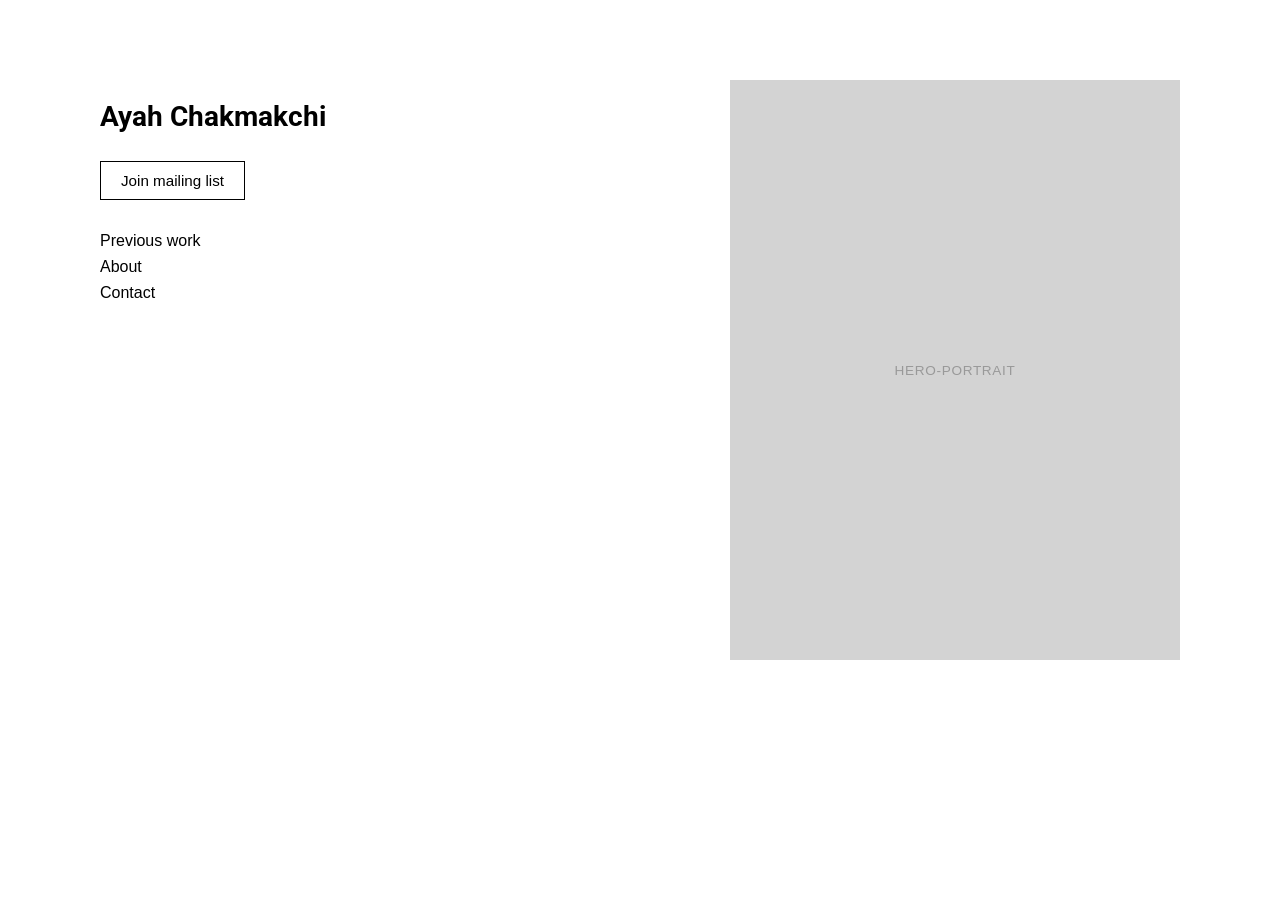
==== index.html @ 392fb3b9 "Ayah's Art Portfolio - First Draft" ====
<!DOCTYPE html>
<html lang="en">
<head>
    <meta charset="UTF-8">
    <meta name="viewport" content="width=device-width, initial-scale=1.0">
    <title>Ayah Chakmakchi</title>
    <link rel="preconnect" href="https://fonts.googleapis.com">
    <link rel="preconnect" href="https://fonts.gstatic.com" crossorigin>
    <link href="https://fonts.googleapis.com/css2?family=Roboto:wght@400;700&display=swap" rel="stylesheet">
    <link rel="stylesheet" href="styles.css">
</head>
<body>
    <main class="landing">
        <div class="landing-left">
            <h1>Ayah Chakmakchi</h1>
            <a href="pages/mailing-list.html" class="btn-mailing-list">Join mailing list</a>
            <nav>
                <a href="pages/previous-work.html">Previous work</a>
                <a href="pages/about.html">About</a>
                <a href="pages/contact.html">Contact</a>
            </nav>
        </div>
        <div class="landing-right">
            <!-- IMAGE: landing hero photo — replace with: <img src="images/hero-portrait.jpg" alt="Ayah Chakmakchi" class="hero-photo"> -->
            <div class="image-placeholder hero-photo" data-image="hero-portrait"></div>
        </div>
    </main>
</body>
</html>
---- styles.css ----
* {
    margin: 0;
    padding: 0;
    box-sizing: border-box;
}

body {
    font-family: "Helvetica Neue", Helvetica, Arial, sans-serif;
    color: #000;
    background: #fff;
}

.landing {
    display: flex;
    justify-content: space-between;
    align-items: flex-start;
    max-width: 1200px;
    margin: 0 auto;
    padding: 80px 60px;
    min-height: 100vh;
}

.landing-left {
    display: flex;
    flex-direction: column;
    gap: 16px;
    padding-top: 20px;
}

.landing-left h1 {
    font-size: 1.75rem;
    font-weight: 700;
    margin-bottom: 12px;
}

.page-header h1,
.landing-left h1 {
    font-family: "Roboto", sans-serif;
}

.btn-mailing-list {
    display: inline-block;
    padding: 10px 20px;
    border: 1px solid #000;
    color: #000;
    text-decoration: none;
    font-size: 0.95rem;
    width: fit-content;
    margin-bottom: 16px;
}

.btn-mailing-list:hover {
    border-color: #000;
}

nav {
    display: flex;
    flex-direction: column;
    gap: 8px;
}

nav a {
    color: #000;
    text-decoration: none;
    font-size: 1rem;
}

nav a:hover {
    text-decoration: none;
}

.landing-right {
    flex-shrink: 0;
}

/* IMAGE: hero portrait on landing page — replace .image-placeholder.hero-photo div */
.hero-photo {
    width: 450px;
    height: 580px;
}

/* ==========================================================================
   IMAGE PLACEHOLDERS
   Every grey box uses this class. Each one has a data-image attribute
   so you can find them easily. To swap in a real image:
   1. Put your images in an "images/" folder
   2. Replace <div class="image-placeholder ..." data-image="..."></div>
      with <img src="../images/your-file.jpg" alt="description" class="...">
   ========================================================================== */
.image-placeholder {
    background-color: #d3d3d3;
    display: flex;
    align-items: center;
    justify-content: center;
}

.image-placeholder::after {
    content: attr(data-image);
    color: #999;
    font-size: 0.85rem;
    text-transform: uppercase;
    letter-spacing: 0.05em;
}

/* ==========================================================================
   SHARED PAGE LAYOUT (all inner pages)
   ========================================================================== */
.page {
    max-width: 1200px;
    margin: 0 auto;
    padding: 80px 60px;
}

.page-header {
    display: flex;
    justify-content: space-between;
    align-items: baseline;
    margin-bottom: 60px;
}

.page-header h1 {
    font-size: 2.5rem;
    font-weight: 400;
    font-family: "Roboto", sans-serif;
}

.back-link {
    color: #000;
    text-decoration: underline;
    font-size: 1rem;
}

/* ==========================================================================
   PREVIOUS WORK PAGE — Gallery
   ========================================================================== */
.gallery {
    display: flex;
    flex-direction: column;
    align-items: center;
    gap: 80px;
}

.gallery-item {
    text-align: center;
    max-width: 700px;
    width: 100%;
}

/* IMAGE: artwork images — replace each .image-placeholder.gallery-image div */
.gallery-image {
    width: 100%;
    aspect-ratio: 4 / 3;
}

.gallery-image img {
    width: 100%;
    height: auto;
    display: block;
}

.artwork-info {
    margin-top: 20px;
}

.artwork-title {
    font-weight: 700;
    font-size: 1rem;
    margin-bottom: 4px;
}

.artwork-details {
    font-size: 0.9rem;
    color: #444;
    line-height: 1.5;
}

/* ==========================================================================
   ABOUT PAGE
   ========================================================================== */
.about-content {
    display: flex;
    gap: 60px;
    align-items: flex-start;
}

/* IMAGE: about portrait — replace .image-placeholder.about-photo div */
.about-photo {
    width: 380px;
    min-width: 380px;
    aspect-ratio: 3 / 4;
}

.about-text {
    display: flex;
    flex-direction: column;
    gap: 20px;
    font-size: 1rem;
    line-height: 1.7;
    padding-top: 10px;
}

.photo-credit {
    margin-top: 16px;
    font-size: 0.85rem;
    color: #666;
}

/* ==========================================================================
   CONTACT PAGE
   ========================================================================== */
.contact-form {
    max-width: 900px;
    display: flex;
    flex-direction: column;
    gap: 24px;
}

.form-row {
    display: flex;
    gap: 24px;
}

.form-row > * {
    flex: 1;
}

.form-group {
    display: flex;
    flex-direction: column;
    gap: 6px;
}

.form-group label {
    font-size: 0.95rem;
    font-weight: 600;
}

.required {
    color: red;
    margin-left: 2px;
}

.form-group input,
.form-group textarea {
    border: 1px solid #000;
    padding: 12px;
    font-size: 1rem;
    font-family: inherit;
    resize: vertical;
}

.btn-send {
    background: #000;
    color: #fff;
    border: none;
    padding: 14px 32px;
    font-size: 1rem;
    cursor: pointer;
    width: fit-content;
}

.btn-send:hover {
    opacity: 0.85;
}

.page-footer {
    text-align: center;
    margin-top: 80px;
    font-size: 1rem;
}

/* ==========================================================================
   MAILING LIST PAGE
   ========================================================================== */
.mailing-form {
    max-width: 600px;
    margin: 60px auto 0;
    display: flex;
    flex-direction: column;
    gap: 16px;
    align-items: center;
}

.mailing-form .form-row {
    width: 100%;
    display: flex;
    gap: 16px;
}

.mailing-form input {
    flex: 1;
    border: 1px solid #ccc;
    padding: 12px 16px;
    font-size: 1rem;
    font-family: inherit;
    width: 100%;
}

.btn-join {
    background: #000;
    color: #fff;
    border: none;
    padding: 14px 32px;
    font-size: 1rem;
    cursor: pointer;
    margin-top: 8px;
}

.btn-join:hover {
    opacity: 0.85;
}

/* ==========================================================================
   RESPONSIVE
   ========================================================================== */
@media (max-width: 768px) {
    .landing {
        flex-direction: column;
        padding: 40px 24px;
        gap: 40px;
    }

    .hero-photo {
        width: 100%;
        height: 400px;
    }

    .page {
        padding: 40px 24px;
    }

    .about-content {
        flex-direction: column;
        gap: 30px;
    }

    .about-photo {
        width: 100%;
        min-width: unset;
    }

    .form-row {
        flex-direction: column;
        gap: 16px;
    }

    .mailing-form .form-row {
        flex-direction: column;
    }
}
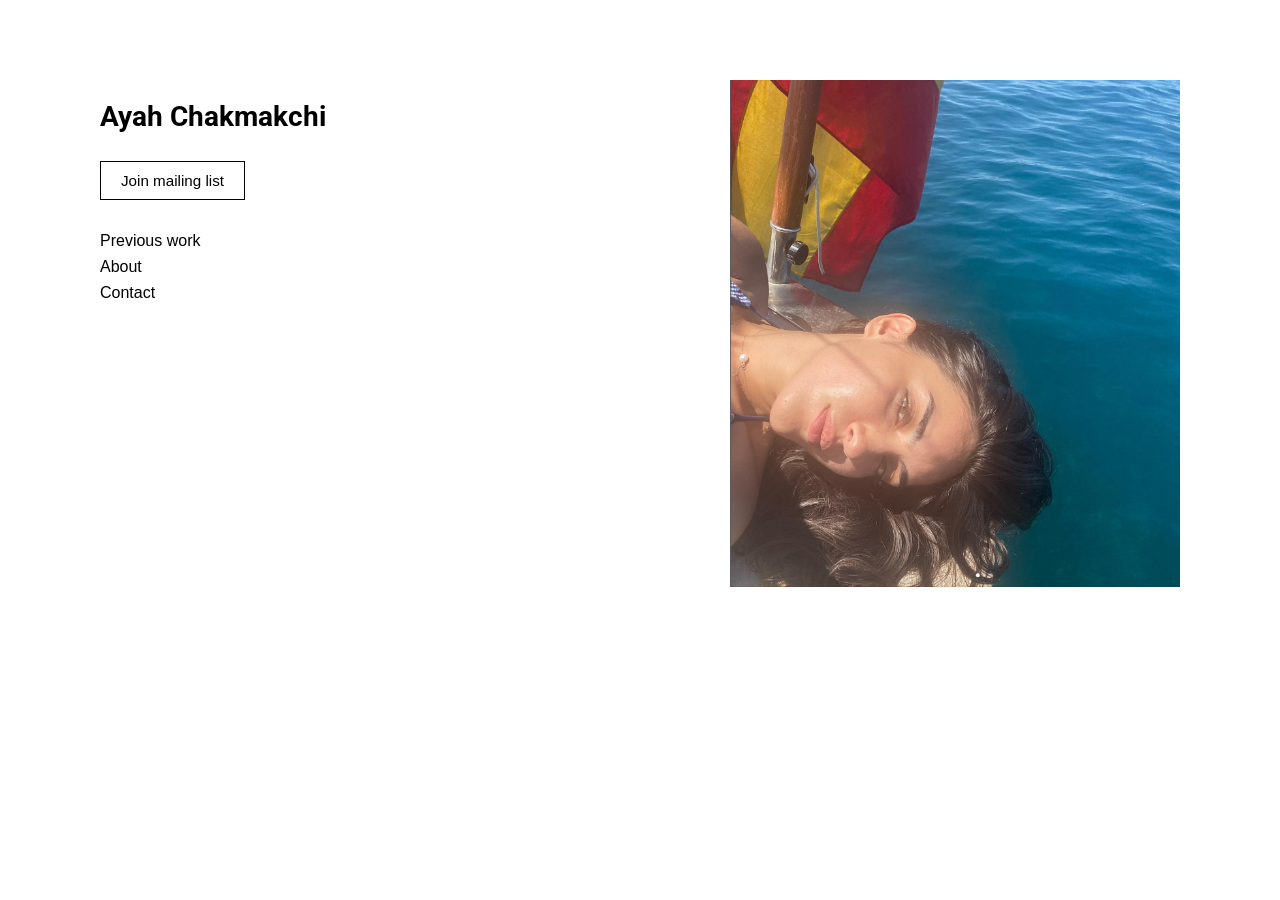
==== commit 83efd851: "Hero image" ====
--- a/index.html
+++ b/index.html
@@ -21,8 +21,7 @@
             </nav>
         </div>
         <div class="landing-right">
-            <!-- IMAGE: landing hero photo — replace with: <img src="images/hero-portrait.jpg" alt="Ayah Chakmakchi" class="hero-photo"> -->
-            <div class="image-placeholder hero-photo" data-image="hero-portrait"></div>
+            <img src="images/hero-portrait.png" alt="Ayah Chakmakchi" class="hero-photo">
         </div>
     </main>
 </body>
--- a/styles.css
+++ b/styles.css
@@ -76,7 +76,7 @@
 /* IMAGE: hero portrait on landing page — replace .image-placeholder.hero-photo div */
 .hero-photo {
     width: 450px;
-    height: 580px;
+    height: auto;
 }
 
 /* ==========================================================================
@@ -148,12 +148,12 @@
 
 /* IMAGE: artwork images — replace each .image-placeholder.gallery-image div */
 .gallery-image {
-    width: 100%;
-    aspect-ratio: 4 / 3;
+    width: 70%;
+    height: auto;
 }
 
 .gallery-image img {
-    width: 100%;
+    width: 70%;
     height: auto;
     display: block;
 }
